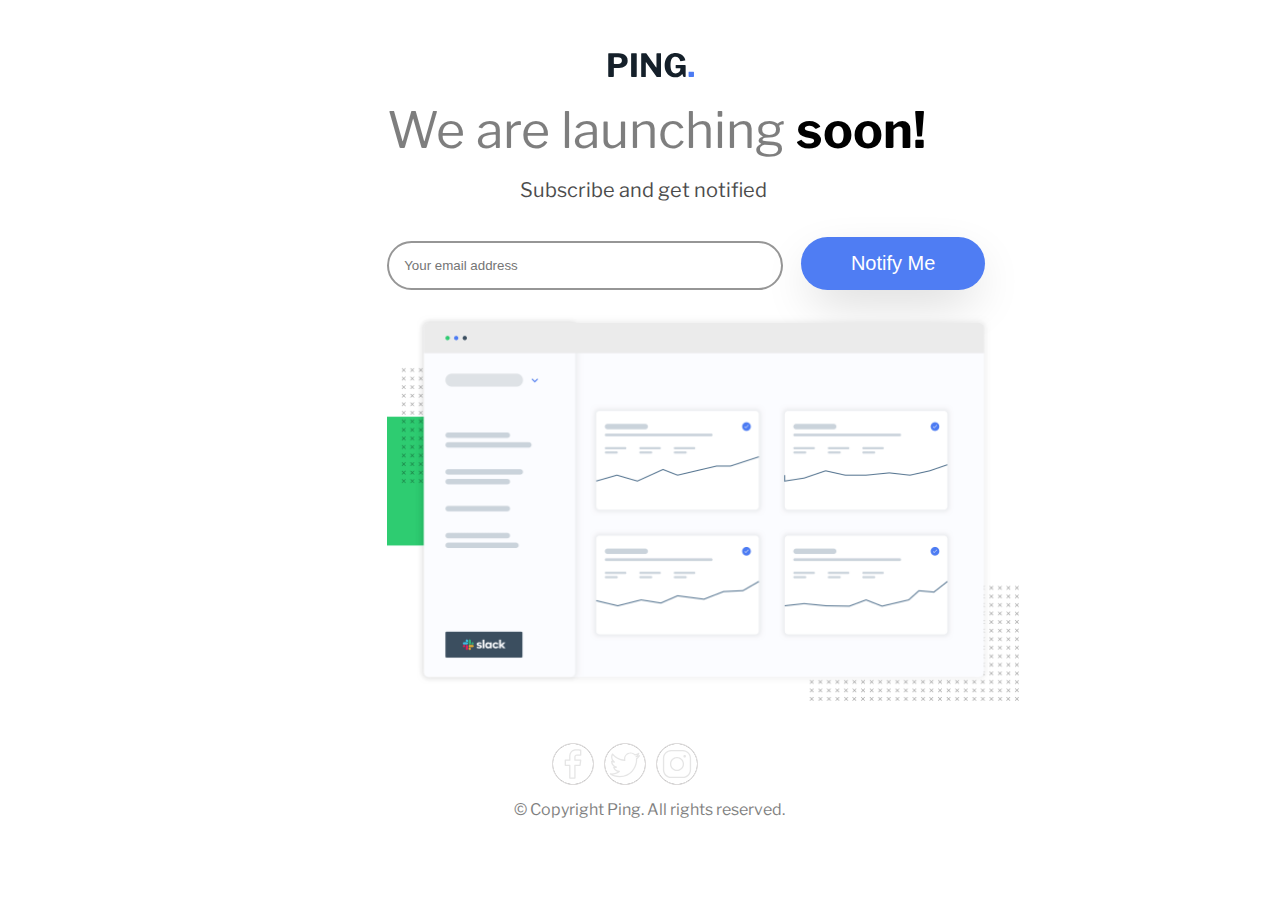
==== ping-coming-soon-page-master/index.html @ 01cfc7a3 "https://moonlit-salmiakki-f442e5.netlify.app/" ====
<!DOCTYPE html>
<html lang="en">
<head>
  <meta charset="UTF-8">
  <meta name="viewport" content="width=device-width, initial-scale=1.0"> <!-- displays site properly based on user's device -->
  
  <link rel="icon" type="image/png" sizes="32x32" href="./images/favicon-32x32.png">
  <link rel="Stylesheet" href="style.css">
  <script src="index.js"></script>
  
  <title>Frontend Mentor | Ping coming soon page</title>

 
</head>
<body>
  <div class="container">
<img class="logo" src="images/logo.svg">
  <p> <span>We are launching </span> <b>soon!</b></p>
 <p class="p"> Subscribe and get notified</p>
 <div class="myform" id="myform"> <input type="email" id="email" placeholder="Your email address"><button onclick="notify()">Notify Me</button></div>

</div>
<img  class="bash" src="images/illustration-dashboard.png">

 
  
<footer>
  <div class="social">
  <div class="circle">
    <svg xmlns="http://www.w3.org/2000/svg" x="0px" y="0px"
    width="50" height="50"
    viewBox="0 0 172 172"
    style=" fill:#000000;"><g fill="none" fill-rule="nonzero" stroke="none" stroke-width="1" stroke-linecap="butt" stroke-linejoin="miter" stroke-miterlimit="10" stroke-dasharray="" stroke-dashoffset="0" font-family="none" font-weight="none" font-size="none" text-anchor="none" style="mix-blend-mode: normal"><path d="M0,172v-172h172v172z" fill="none"></path><path d="M86,172c-47.49649,0 -86,-38.50351 -86,-86v0c0,-47.49649 38.50351,-86 86,-86v0c47.49649,0 86,38.50351 86,86v0c0,47.49649 -38.50351,86 -86,86z" fill="#ffffff"></path><g fill="#cccccc"><path d="M100.14701,22.704c-8.99973,0 -16.77406,2.74358 -22.231,8.16463c-5.45694,5.42105 -8.428,13.36654 -8.428,23.11788v12.7495h-16.512c-1.51982,0.00015 -2.75185,1.23218 -2.752,2.752v22.016c0.00015,1.51982 1.23218,2.75185 2.752,2.752h16.512v52.288c0.00015,1.51982 1.23218,2.75185 2.752,2.752h22.016c1.51982,-0.00015 2.75185,-1.23218 2.752,-2.752v-52.288h19.264c1.38686,-0.00008 2.55702,-1.03203 2.7305,-2.408l2.752,-22.016c0.09864,-0.78363 -0.14413,-1.57187 -0.66655,-2.16422c-0.52242,-0.59235 -1.27414,-0.93172 -2.06395,-0.93178h-22.016v-11.008c0,-3.07306 2.43094,-5.504 5.504,-5.504h16.512c1.51982,-0.00015 2.75185,-1.23218 2.752,-2.752v-21.06463c-0.00173,-1.37942 -1.02433,-2.5445 -2.39188,-2.72512c-2.43187,-0.32267 -11.21078,-0.97825 -19.23712,-0.97825zM100.14701,28.208c6.70897,0 13.19441,0.53677 16.125,0.81163v15.70037h-13.76c-6.04706,0 -11.008,4.96094 -11.008,11.008v13.76c0.00015,1.51982 1.23218,2.75185 2.752,2.752h21.6505l-2.064,16.512h-19.5865c-1.51982,0.00015 -2.75185,1.23218 -2.752,2.752v52.288h-16.512v-52.288c-0.00015,-1.51982 -1.23218,-2.75185 -2.752,-2.752h-16.512v-16.512h16.512c1.51982,-0.00015 2.75185,-1.23218 2.752,-2.752v-15.5015c0,-8.65404 2.53268,-14.97165 6.80475,-19.21563c4.27207,-4.24397 10.44995,-6.56287 18.35025,-6.56287z"></path></g><path d="M86,172c-47.49649,0 -86,-38.50351 -86,-86v0c0,-47.49649 38.50351,-86 86,-86v0c47.49649,0 86,38.50351 86,86v0c0,47.49649 -38.50351,86 -86,86z" fill="none"></path><path d="M86,168.56c-45.59663,0 -82.56,-36.96337 -82.56,-82.56v0c0,-45.59663 36.96337,-82.56 82.56,-82.56v0c45.59663,0 82.56,36.96337 82.56,82.56v0c0,45.59663 -36.96337,82.56 -82.56,82.56z" fill="none"></path></g></svg>
  </div>
<div class="circle">
  <svg xmlns="http://www.w3.org/2000/svg" x="0px" y="0px"
  width="50" height="50"
  viewBox="0 0 172 172"
  style=" fill:#000000;"><g fill="none" fill-rule="nonzero" stroke="none" stroke-width="1" stroke-linecap="butt" stroke-linejoin="miter" stroke-miterlimit="10" stroke-dasharray="" stroke-dashoffset="0" font-family="none" font-weight="none" font-size="none" text-anchor="none" style="mix-blend-mode: normal"><path d="M0,172v-172h172v172z" fill="none"></path><path d="M86,172c-47.49649,0 -86,-38.50351 -86,-86v0c0,-47.49649 38.50351,-86 86,-86v0c47.49649,0 86,38.50351 86,86v0c0,47.49649 -38.50351,86 -86,86z" fill="#ffffff"></path><g fill="#cccccc"><path d="M109.98355,36.02117c-15.55635,0 -28.20668,12.65033 -28.20668,28.20668c0,0.9348 0.2337,1.84929 0.32515,2.76377c-19.2346,-1.83912 -36.24396,-11.10587 -47.79691,-25.28034c-0.53853,-0.68078 -1.37172,-1.04657 -2.24556,-0.98561c-0.86368,0.06096 -1.63591,0.55885 -2.06266,1.31076c-2.42846,4.17613 -3.8205,8.98224 -3.8205,14.14398c0,6.24896 2.2354,11.96955 5.69011,16.66389c-0.67062,-0.29467 -1.4022,-0.45724 -2.03218,-0.81287c-0.80271,-0.42676 -1.768,-0.40644 -2.55039,0.06097c-0.78239,0.4674 -1.25995,1.31076 -1.27011,2.21508v0.32515c0,9.58174 4.95852,17.90352 12.27438,23.00429c-0.08129,-0.01016 -0.16257,0.02032 -0.24386,0c-0.89416,-0.15241 -1.79848,0.16257 -2.39797,0.84336c-0.59949,0.68078 -0.79255,1.62575 -0.52837,2.48942c2.90602,9.03305 10.32348,15.9323 19.50894,18.45221c-7.31585,4.34887 -15.80021,6.90942 -24.95519,6.90942c-1.98138,0 -3.88147,-0.10161 -5.7714,-0.32515c-1.21931,-0.16257 -2.38781,0.54869 -2.79425,1.70703c-0.4166,1.15834 0.04064,2.44878 1.08722,3.08892c11.73585,7.52923 25.66645,11.94923 40.64363,11.94923c24.27441,0 43.31595,-10.14058 56.08821,-24.63004c12.77226,-14.48945 19.42765,-33.30745 19.42765,-50.88582c0,-0.74175 -0.06096,-1.46317 -0.08129,-2.19476c4.76546,-3.64777 9.02289,-7.92551 12.35566,-12.92467c0.66046,-0.96529 0.58933,-2.25572 -0.17273,-3.14988c-0.75191,-0.89416 -2.02202,-1.1685 -3.07876,-0.67062c-1.34124,0.59949 -2.90602,0.66046 -4.30822,1.13802c1.84929,-2.4691 3.43439,-5.13126 4.38951,-8.12873c0.32515,-1.02625 -0.03048,-2.15411 -0.87384,-2.82473c-0.84336,-0.66046 -2.02202,-0.74175 -2.94666,-0.1829c-4.44032,2.63168 -9.35819,4.48096 -14.55042,5.60882c-5.03981,-4.71466 -11.67488,-7.88486 -19.10251,-7.88486zM109.98355,41.22355c6.63507,0 12.63001,2.83489 16.82646,7.31585c0.62998,0.6503 1.55462,0.92464 2.43862,0.73159c3.39374,-0.67062 6.61475,-1.65623 9.75447,-2.92634c-1.80864,2.43862 -4.04404,4.5216 -6.66556,6.09654c-1.18883,0.57917 -1.74768,1.95089 -1.31076,3.20069c0.42676,1.23963 1.72735,1.96105 3.01779,1.67655c2.60119,-0.31499 4.91788,-1.37172 7.39714,-2.03218c-2.22524,2.40813 -4.66386,4.58257 -7.31585,6.50298c-0.72143,0.52837 -1.1177,1.38188 -1.05673,2.27604c0.04064,1.05673 0.08129,2.10331 0.08129,3.1702c0,16.25745 -6.2388,33.90695 -18.12706,47.39047c-11.88826,13.48352 -29.3447,22.92301 -52.18642,22.92301c-10.37429,0 -20.1694,-2.29636 -29.01955,-6.34041c10.97378,-0.84336 21.09404,-4.72482 29.26341,-11.13635c0.85352,-0.68078 1.18883,-1.8188 0.84336,-2.85521c-0.34547,-1.03641 -1.3006,-1.74768 -2.38781,-1.77816c-8.57581,-0.15241 -15.75957,-5.14142 -19.59023,-12.19309c0.14225,0 0.26418,0 0.40644,0c2.57071,0 5.11094,-0.32515 7.47843,-0.97545c1.13802,-0.33531 1.92041,-1.39204 1.87977,-2.58087c-0.04064,-1.18883 -0.884,-2.20492 -2.04234,-2.45894c-9.25659,-1.86961 -16.19648,-9.409 -17.80191,-18.77736c2.62152,0.90432 5.30399,1.61558 8.21001,1.70703c1.18883,0.07113 2.26588,-0.67062 2.63168,-1.79848c0.36579,-1.12786 -0.08129,-2.36749 -1.08722,-2.99747c-6.17783,-4.13549 -10.24219,-11.177 -10.24219,-19.18379c0,-2.96698 0.77223,-5.69011 1.78832,-8.2913c13.00596,14.27607 31.21431,23.7562 51.77998,24.79261c0.81287,0.04064 1.60542,-0.29467 2.13379,-0.91448c0.52837,-0.62998 0.73159,-1.46317 0.54869,-2.25572c-0.39628,-1.68671 -0.6503,-3.47503 -0.6503,-5.28367c0,-12.74178 10.26252,-23.00429 23.00429,-23.00429z"></path></g></g></svg>
</div>
<div  class="circle"  >
  <svg  xmlns="http://www.w3.org/2000/svg" x="0px" y="0px"
width="50" height="50"
viewBox="0 0 172 172"
style=" fill:#000000;"><g fill="none" fill-rule="nonzero" stroke="none" stroke-width="1" stroke-linecap="butt" stroke-linejoin="miter" stroke-miterlimit="10" stroke-dasharray="" stroke-dashoffset="0" font-family="none" font-weight="none" font-size="none" text-anchor="none" style="mix-blend-mode: normal"><path d="M0,172v-172h172v172z" fill="none"></path><path d="M86,172c-47.49649,0 -86,-38.50351 -86,-86v0c0,-47.49649 38.50351,-86 86,-86v0c47.49649,0 86,38.50351 86,86v0c0,47.49649 -38.50351,86 -86,86z" fill="#ffffff"></path><g fill="#cccccc"><path d="M61.232,25.456c-19.725,0 -35.776,16.051 -35.776,35.776v49.536c0,19.725 16.051,35.776 35.776,35.776h49.536c19.725,0 35.776,-16.051 35.776,-35.776v-49.536c0,-19.725 -16.051,-35.776 -35.776,-35.776zM61.232,30.96h49.536c16.75,0 30.272,13.522 30.272,30.272v49.536c0,16.75 -13.522,30.272 -30.272,30.272h-49.536c-16.75,0 -30.272,-13.522 -30.272,-30.272v-49.536c0,-16.75 13.522,-30.272 30.272,-30.272zM119.024,47.472c-3.03978,0 -5.504,2.46422 -5.504,5.504c0,3.03978 2.46422,5.504 5.504,5.504c3.03978,0 5.504,-2.46422 5.504,-5.504c0,-3.03978 -2.46422,-5.504 -5.504,-5.504zM86,55.728c-16.68617,0 -30.272,13.58583 -30.272,30.272c0,16.68617 13.58583,30.272 30.272,30.272c16.68617,0 30.272,-13.58583 30.272,-30.272c0,-16.68617 -13.58583,-30.272 -30.272,-30.272zM86,61.232c13.71158,0 24.768,11.05642 24.768,24.768c0,13.71158 -11.05642,24.768 -24.768,24.768c-13.71158,0 -24.768,-11.05642 -24.768,-24.768c0,-13.71158 11.05642,-24.768 24.768,-24.768z"></path></g></g></svg>
</div>

</div>

  <div class="copy"> &copy; Copyright Ping. All rights reserved. </div>
</footer>


   
</body>
</html>
---- ping-coming-soon-page-master/style.css ----
@import url('https://fonts.googleapis.com/css2?family=Libre+Franklin&display=swap');
body{
    font-family: 'Libre Franklin', sans-serif;
}
.logo{
   
    margin-left: 25%;
    margin-top: 5%;
    margin-bottom: 2%;
}
.container{
    margin-left: 30%;
    
}
p{
    margin-top: 0;
    font-size: 50px;
    margin-bottom: 2%;
}
p b{
    font-style: inherit;
}
p span{
    opacity: 0.5;
}

.p{
    margin-top: 0;
    margin-left: 15%;
    font-size: 20px;
    opacity: 0.7;
    
}
h5{
    font-size: 14px;
    color: red;
    margin-top: 1%;
    margin-left: 2%;
 
}
.myform{
   margin-top: 2%;
}
input{
    
    padding-top: 15px;
    padding-left:15px ;
    padding-bottom: 15px;
    padding-right: 200px;
    border-radius: 50px;
    color:hsl(0, 0%, 59%) ;
    border:2px solid hsl(0, 0%, 59%);
    
}
button{
    margin-top: 2%;
  padding: 15px 50px;
  margin-left: 2%;
  color: white;
  font-size: 20px;
    border-radius: 50px;
    border:thin hsl(223, 87%, 63%);
    background-color:hsl(223, 87%, 63%) ;
    box-shadow: rgba(0, 0, 0, 0.2) 0px 18px 50px -10px;
}
footer {
    margin: auto;
    margin-left: 40%;
 position: relative;
  margin-top: 3%;
  opacity: 0.5;

}
.copy{
    margin-top: 2%;
}
.bash{
    margin: auto;
    width:50%;
    margin-top: 2%;
    margin-left: 30%;
    height: 50%;
}

  
 .social {
    display: flex;
   margin-left: 5%;
    
  }
  
 .circle {
    border: 1px solid hsl(0, 4%, 75%)  ;
    border-radius: 50%;
     background-color: black;
    display: inline-flex;
    align-items: center;
    justify-content: center;
    margin-right: 10px;
    height: 40px;
    width: 40px;
    
  }
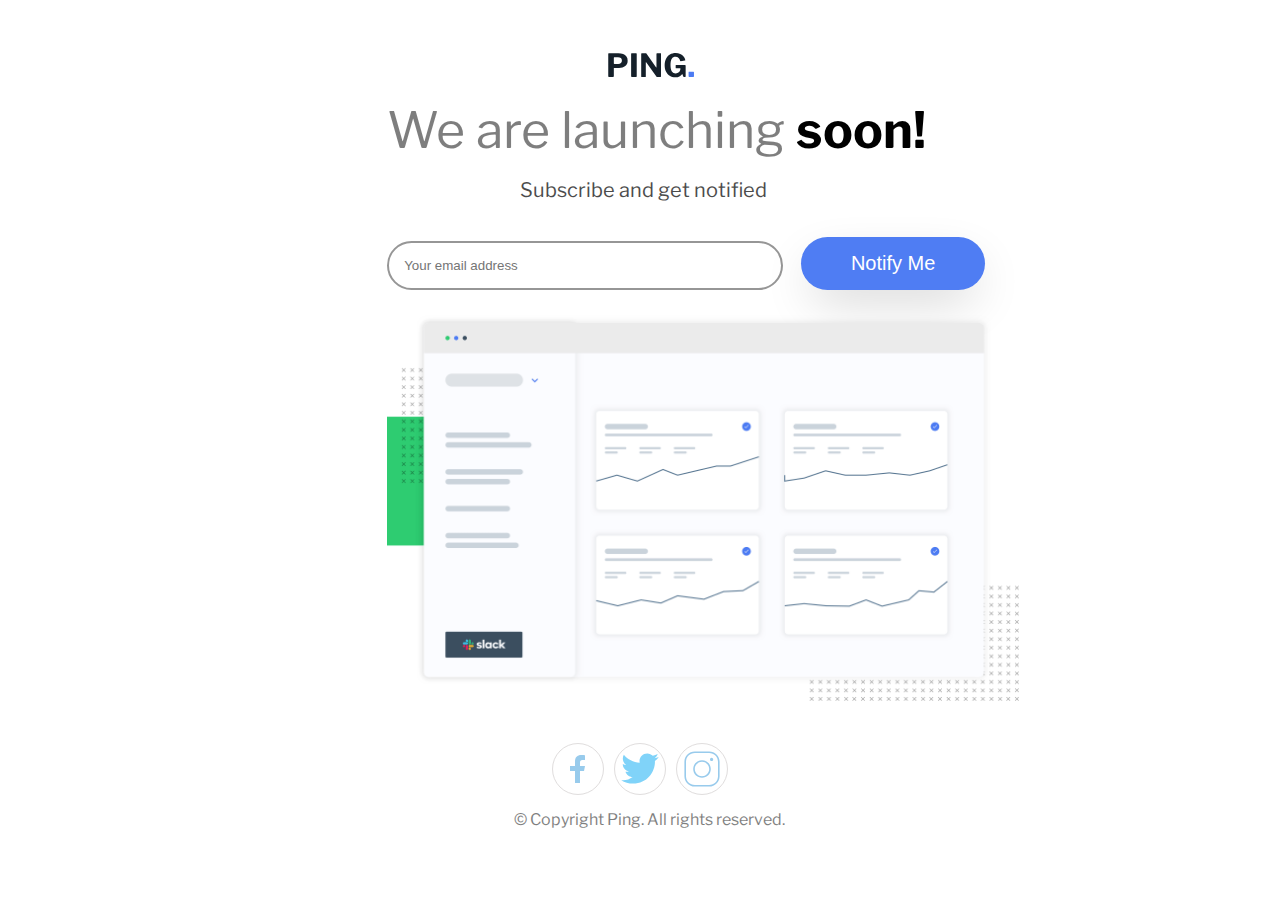
==== commit 77d2d1b7: "https://earnest-daifuku-e5add9.netlify.app/" ====
--- a/ping-coming-soon-page-master/index.html
+++ b/ping-coming-soon-page-master/index.html
@@ -28,21 +28,21 @@
   <div class="social">
   <div class="circle">
     <svg xmlns="http://www.w3.org/2000/svg" x="0px" y="0px"
-    width="50" height="50"
-    viewBox="0 0 172 172"
-    style=" fill:#000000;"><g fill="none" fill-rule="nonzero" stroke="none" stroke-width="1" stroke-linecap="butt" stroke-linejoin="miter" stroke-miterlimit="10" stroke-dasharray="" stroke-dashoffset="0" font-family="none" font-weight="none" font-size="none" text-anchor="none" style="mix-blend-mode: normal"><path d="M0,172v-172h172v172z" fill="none"></path><path d="M86,172c-47.49649,0 -86,-38.50351 -86,-86v0c0,-47.49649 38.50351,-86 86,-86v0c47.49649,0 86,38.50351 86,86v0c0,47.49649 -38.50351,86 -86,86z" fill="#ffffff"></path><g fill="#cccccc"><path d="M100.14701,22.704c-8.99973,0 -16.77406,2.74358 -22.231,8.16463c-5.45694,5.42105 -8.428,13.36654 -8.428,23.11788v12.7495h-16.512c-1.51982,0.00015 -2.75185,1.23218 -2.752,2.752v22.016c0.00015,1.51982 1.23218,2.75185 2.752,2.752h16.512v52.288c0.00015,1.51982 1.23218,2.75185 2.752,2.752h22.016c1.51982,-0.00015 2.75185,-1.23218 2.752,-2.752v-52.288h19.264c1.38686,-0.00008 2.55702,-1.03203 2.7305,-2.408l2.752,-22.016c0.09864,-0.78363 -0.14413,-1.57187 -0.66655,-2.16422c-0.52242,-0.59235 -1.27414,-0.93172 -2.06395,-0.93178h-22.016v-11.008c0,-3.07306 2.43094,-5.504 5.504,-5.504h16.512c1.51982,-0.00015 2.75185,-1.23218 2.752,-2.752v-21.06463c-0.00173,-1.37942 -1.02433,-2.5445 -2.39188,-2.72512c-2.43187,-0.32267 -11.21078,-0.97825 -19.23712,-0.97825zM100.14701,28.208c6.70897,0 13.19441,0.53677 16.125,0.81163v15.70037h-13.76c-6.04706,0 -11.008,4.96094 -11.008,11.008v13.76c0.00015,1.51982 1.23218,2.75185 2.752,2.752h21.6505l-2.064,16.512h-19.5865c-1.51982,0.00015 -2.75185,1.23218 -2.752,2.752v52.288h-16.512v-52.288c-0.00015,-1.51982 -1.23218,-2.75185 -2.752,-2.752h-16.512v-16.512h16.512c1.51982,-0.00015 2.75185,-1.23218 2.752,-2.752v-15.5015c0,-8.65404 2.53268,-14.97165 6.80475,-19.21563c4.27207,-4.24397 10.44995,-6.56287 18.35025,-6.56287z"></path></g><path d="M86,172c-47.49649,0 -86,-38.50351 -86,-86v0c0,-47.49649 38.50351,-86 86,-86v0c47.49649,0 86,38.50351 86,86v0c0,47.49649 -38.50351,86 -86,86z" fill="none"></path><path d="M86,168.56c-45.59663,0 -82.56,-36.96337 -82.56,-82.56v0c0,-45.59663 36.96337,-82.56 82.56,-82.56v0c45.59663,0 82.56,36.96337 82.56,82.56v0c0,45.59663 -36.96337,82.56 -82.56,82.56z" fill="none"></path></g></svg>
+width="32" height="32"
+viewBox="0 0 172 172"
+style=" fill:#000000;"><g fill="none" fill-rule="nonzero" stroke="none" stroke-width="1" stroke-linecap="butt" stroke-linejoin="miter" stroke-miterlimit="10" stroke-dasharray="" stroke-dashoffset="0" font-family="none" font-weight="none" font-size="none" text-anchor="none" style="mix-blend-mode: normal"><path d="M0,172v-172h172v172z" fill="none"></path><g fill="#3498db"><path d="M103.48974,10.75c-21.18825,0 -33.61474,11.19167 -33.61474,36.69067v22.43433h-26.875v26.875h26.875v64.5h26.875v-64.5h21.5l5.375,-26.875h-26.875v-17.88867c0,-9.60513 3.13237,-14.36133 12.14624,-14.36133h14.72876v-25.77271c-2.54775,-0.344 -9.97113,-1.10229 -20.13526,-1.10229z"></path></g></g></svg>
   </div>
 <div class="circle">
   <svg xmlns="http://www.w3.org/2000/svg" x="0px" y="0px"
-  width="50" height="50"
-  viewBox="0 0 172 172"
-  style=" fill:#000000;"><g fill="none" fill-rule="nonzero" stroke="none" stroke-width="1" stroke-linecap="butt" stroke-linejoin="miter" stroke-miterlimit="10" stroke-dasharray="" stroke-dashoffset="0" font-family="none" font-weight="none" font-size="none" text-anchor="none" style="mix-blend-mode: normal"><path d="M0,172v-172h172v172z" fill="none"></path><path d="M86,172c-47.49649,0 -86,-38.50351 -86,-86v0c0,-47.49649 38.50351,-86 86,-86v0c47.49649,0 86,38.50351 86,86v0c0,47.49649 -38.50351,86 -86,86z" fill="#ffffff"></path><g fill="#cccccc"><path d="M109.98355,36.02117c-15.55635,0 -28.20668,12.65033 -28.20668,28.20668c0,0.9348 0.2337,1.84929 0.32515,2.76377c-19.2346,-1.83912 -36.24396,-11.10587 -47.79691,-25.28034c-0.53853,-0.68078 -1.37172,-1.04657 -2.24556,-0.98561c-0.86368,0.06096 -1.63591,0.55885 -2.06266,1.31076c-2.42846,4.17613 -3.8205,8.98224 -3.8205,14.14398c0,6.24896 2.2354,11.96955 5.69011,16.66389c-0.67062,-0.29467 -1.4022,-0.45724 -2.03218,-0.81287c-0.80271,-0.42676 -1.768,-0.40644 -2.55039,0.06097c-0.78239,0.4674 -1.25995,1.31076 -1.27011,2.21508v0.32515c0,9.58174 4.95852,17.90352 12.27438,23.00429c-0.08129,-0.01016 -0.16257,0.02032 -0.24386,0c-0.89416,-0.15241 -1.79848,0.16257 -2.39797,0.84336c-0.59949,0.68078 -0.79255,1.62575 -0.52837,2.48942c2.90602,9.03305 10.32348,15.9323 19.50894,18.45221c-7.31585,4.34887 -15.80021,6.90942 -24.95519,6.90942c-1.98138,0 -3.88147,-0.10161 -5.7714,-0.32515c-1.21931,-0.16257 -2.38781,0.54869 -2.79425,1.70703c-0.4166,1.15834 0.04064,2.44878 1.08722,3.08892c11.73585,7.52923 25.66645,11.94923 40.64363,11.94923c24.27441,0 43.31595,-10.14058 56.08821,-24.63004c12.77226,-14.48945 19.42765,-33.30745 19.42765,-50.88582c0,-0.74175 -0.06096,-1.46317 -0.08129,-2.19476c4.76546,-3.64777 9.02289,-7.92551 12.35566,-12.92467c0.66046,-0.96529 0.58933,-2.25572 -0.17273,-3.14988c-0.75191,-0.89416 -2.02202,-1.1685 -3.07876,-0.67062c-1.34124,0.59949 -2.90602,0.66046 -4.30822,1.13802c1.84929,-2.4691 3.43439,-5.13126 4.38951,-8.12873c0.32515,-1.02625 -0.03048,-2.15411 -0.87384,-2.82473c-0.84336,-0.66046 -2.02202,-0.74175 -2.94666,-0.1829c-4.44032,2.63168 -9.35819,4.48096 -14.55042,5.60882c-5.03981,-4.71466 -11.67488,-7.88486 -19.10251,-7.88486zM109.98355,41.22355c6.63507,0 12.63001,2.83489 16.82646,7.31585c0.62998,0.6503 1.55462,0.92464 2.43862,0.73159c3.39374,-0.67062 6.61475,-1.65623 9.75447,-2.92634c-1.80864,2.43862 -4.04404,4.5216 -6.66556,6.09654c-1.18883,0.57917 -1.74768,1.95089 -1.31076,3.20069c0.42676,1.23963 1.72735,1.96105 3.01779,1.67655c2.60119,-0.31499 4.91788,-1.37172 7.39714,-2.03218c-2.22524,2.40813 -4.66386,4.58257 -7.31585,6.50298c-0.72143,0.52837 -1.1177,1.38188 -1.05673,2.27604c0.04064,1.05673 0.08129,2.10331 0.08129,3.1702c0,16.25745 -6.2388,33.90695 -18.12706,47.39047c-11.88826,13.48352 -29.3447,22.92301 -52.18642,22.92301c-10.37429,0 -20.1694,-2.29636 -29.01955,-6.34041c10.97378,-0.84336 21.09404,-4.72482 29.26341,-11.13635c0.85352,-0.68078 1.18883,-1.8188 0.84336,-2.85521c-0.34547,-1.03641 -1.3006,-1.74768 -2.38781,-1.77816c-8.57581,-0.15241 -15.75957,-5.14142 -19.59023,-12.19309c0.14225,0 0.26418,0 0.40644,0c2.57071,0 5.11094,-0.32515 7.47843,-0.97545c1.13802,-0.33531 1.92041,-1.39204 1.87977,-2.58087c-0.04064,-1.18883 -0.884,-2.20492 -2.04234,-2.45894c-9.25659,-1.86961 -16.19648,-9.409 -17.80191,-18.77736c2.62152,0.90432 5.30399,1.61558 8.21001,1.70703c1.18883,0.07113 2.26588,-0.67062 2.63168,-1.79848c0.36579,-1.12786 -0.08129,-2.36749 -1.08722,-2.99747c-6.17783,-4.13549 -10.24219,-11.177 -10.24219,-19.18379c0,-2.96698 0.77223,-5.69011 1.78832,-8.2913c13.00596,14.27607 31.21431,23.7562 51.77998,24.79261c0.81287,0.04064 1.60542,-0.29467 2.13379,-0.91448c0.52837,-0.62998 0.73159,-1.46317 0.54869,-2.25572c-0.39628,-1.68671 -0.6503,-3.47503 -0.6503,-5.28367c0,-12.74178 10.26252,-23.00429 23.00429,-23.00429z"></path></g></g></svg>
+width="50" height="50"
+viewBox="0 0 48 48"
+style=" fill:#000000;"><path fill="#03A9F4" d="M42,12.429c-1.323,0.586-2.746,0.977-4.247,1.162c1.526-0.906,2.7-2.351,3.251-4.058c-1.428,0.837-3.01,1.452-4.693,1.776C34.967,9.884,33.05,9,30.926,9c-4.08,0-7.387,3.278-7.387,7.32c0,0.572,0.067,1.129,0.193,1.67c-6.138-0.308-11.582-3.226-15.224-7.654c-0.64,1.082-1,2.349-1,3.686c0,2.541,1.301,4.778,3.285,6.096c-1.211-0.037-2.351-0.374-3.349-0.914c0,0.022,0,0.055,0,0.086c0,3.551,2.547,6.508,5.923,7.181c-0.617,0.169-1.269,0.263-1.941,0.263c-0.477,0-0.942-0.054-1.392-0.135c0.94,2.902,3.667,5.023,6.898,5.086c-2.528,1.96-5.712,3.134-9.174,3.134c-0.598,0-1.183-0.034-1.761-0.104C9.268,36.786,13.152,38,17.321,38c13.585,0,21.017-11.156,21.017-20.834c0-0.317-0.01-0.633-0.025-0.945C39.763,15.197,41.013,13.905,42,12.429"></path></svg>
 </div>
 <div  class="circle"  >
-  <svg  xmlns="http://www.w3.org/2000/svg" x="0px" y="0px"
-width="50" height="50"
+  <svg xmlns="http://www.w3.org/2000/svg" x="0px" y="0px"
+width="40" height="40"
 viewBox="0 0 172 172"
-style=" fill:#000000;"><g fill="none" fill-rule="nonzero" stroke="none" stroke-width="1" stroke-linecap="butt" stroke-linejoin="miter" stroke-miterlimit="10" stroke-dasharray="" stroke-dashoffset="0" font-family="none" font-weight="none" font-size="none" text-anchor="none" style="mix-blend-mode: normal"><path d="M0,172v-172h172v172z" fill="none"></path><path d="M86,172c-47.49649,0 -86,-38.50351 -86,-86v0c0,-47.49649 38.50351,-86 86,-86v0c47.49649,0 86,38.50351 86,86v0c0,47.49649 -38.50351,86 -86,86z" fill="#ffffff"></path><g fill="#cccccc"><path d="M61.232,25.456c-19.725,0 -35.776,16.051 -35.776,35.776v49.536c0,19.725 16.051,35.776 35.776,35.776h49.536c19.725,0 35.776,-16.051 35.776,-35.776v-49.536c0,-19.725 -16.051,-35.776 -35.776,-35.776zM61.232,30.96h49.536c16.75,0 30.272,13.522 30.272,30.272v49.536c0,16.75 -13.522,30.272 -30.272,30.272h-49.536c-16.75,0 -30.272,-13.522 -30.272,-30.272v-49.536c0,-16.75 13.522,-30.272 30.272,-30.272zM119.024,47.472c-3.03978,0 -5.504,2.46422 -5.504,5.504c0,3.03978 2.46422,5.504 5.504,5.504c3.03978,0 5.504,-2.46422 5.504,-5.504c0,-3.03978 -2.46422,-5.504 -5.504,-5.504zM86,55.728c-16.68617,0 -30.272,13.58583 -30.272,30.272c0,16.68617 13.58583,30.272 30.272,30.272c16.68617,0 30.272,-13.58583 30.272,-30.272c0,-16.68617 -13.58583,-30.272 -30.272,-30.272zM86,61.232c13.71158,0 24.768,11.05642 24.768,24.768c0,13.71158 -11.05642,24.768 -24.768,24.768c-13.71158,0 -24.768,-11.05642 -24.768,-24.768c0,-13.71158 11.05642,-24.768 24.768,-24.768z"></path></g></g></svg>
+style=" fill:#000000;"><g fill="none" fill-rule="nonzero" stroke="none" stroke-width="1" stroke-linecap="butt" stroke-linejoin="miter" stroke-miterlimit="10" stroke-dasharray="" stroke-dashoffset="0" font-family="none" font-weight="none" font-size="none" text-anchor="none" style="mix-blend-mode: normal"><path d="M0,172v-172h172v172z" fill="none"></path><g fill="#3498db"><path d="M55.04,10.32c-24.65626,0 -44.72,20.06374 -44.72,44.72v61.92c0,24.65626 20.06374,44.72 44.72,44.72h61.92c24.65626,0 44.72,-20.06374 44.72,-44.72v-61.92c0,-24.65626 -20.06374,-44.72 -44.72,-44.72zM55.04,17.2h61.92c20.9375,0 37.84,16.9025 37.84,37.84v61.92c0,20.9375 -16.9025,37.84 -37.84,37.84h-61.92c-20.9375,0 -37.84,-16.9025 -37.84,-37.84v-61.92c0,-20.9375 16.9025,-37.84 37.84,-37.84zM127.28,37.84c-3.79972,0 -6.88,3.08028 -6.88,6.88c0,3.79972 3.08028,6.88 6.88,6.88c3.79972,0 6.88,-3.08028 6.88,-6.88c0,-3.79972 -3.08028,-6.88 -6.88,-6.88zM86,48.16c-20.85771,0 -37.84,16.98229 -37.84,37.84c0,20.85771 16.98229,37.84 37.84,37.84c20.85771,0 37.84,-16.98229 37.84,-37.84c0,-20.85771 -16.98229,-37.84 -37.84,-37.84zM86,55.04c17.13948,0 30.96,13.82052 30.96,30.96c0,17.13948 -13.82052,30.96 -30.96,30.96c-17.13948,0 -30.96,-13.82052 -30.96,-30.96c0,-17.13948 13.82052,-30.96 30.96,-30.96z"></path></g></g></svg>
 </div>
 
 </div>
--- a/ping-coming-soon-page-master/style.css
+++ b/ping-coming-soon-page-master/style.css
@@ -92,14 +92,17 @@
  .circle {
     border: 1px solid hsl(0, 4%, 75%)  ;
     border-radius: 50%;
-     background-color: black;
+     background-color: white;
     display: inline-flex;
     align-items: center;
     justify-content: center;
     margin-right: 10px;
-    height: 40px;
-    width: 40px;
+    height: 50px;
+    width: 50px;
     
+  }
+  .circle:hover{
+      background-color: hsl(223, 64%, 68%);
   }
 
 
